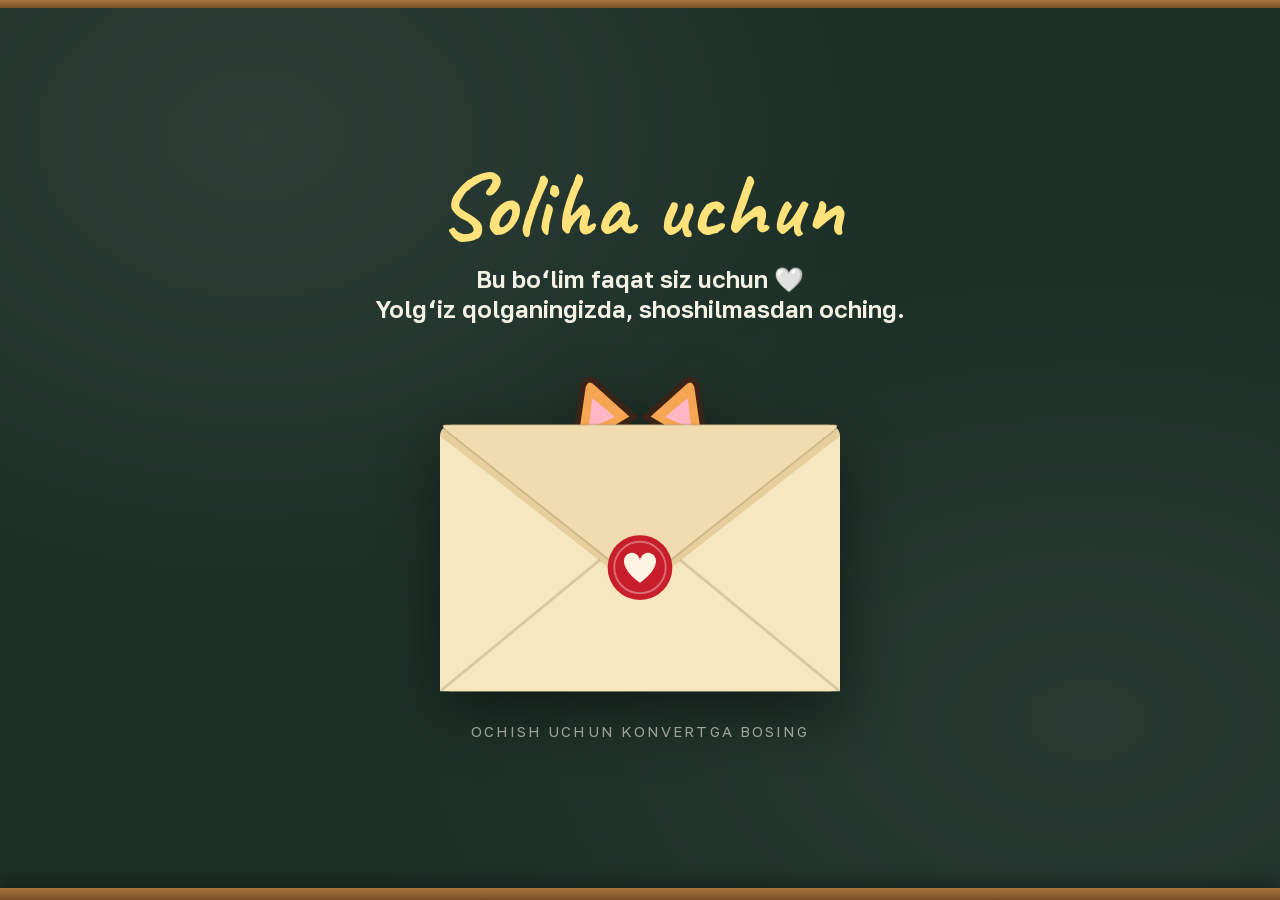
==== maktub.html @ 5072649f "Finale: a talking cat, a gift reveal, and a private letter Slide 15 now has a ginger cat (inline SVG" ====
<!DOCTYPE html>
<html lang="uz">
<head>
<meta charset="utf-8">
<meta name="viewport" content="width=device-width,initial-scale=1,viewport-fit=cover">
<meta name="robots" content="noindex,nofollow">
<title>Maktub</title>
<meta name="theme-color" content="#1c2f27">
<link rel="icon" href="data:image/svg+xml,<svg xmlns=%22http://www.w3.org/2000/svg%22 viewBox=%220 0 100 100%22><text y=%22.9em%22 font-size=%2290%22>✉️</text></svg>">
<link rel="stylesheet" href="assets/kitty.css">
<style>
@font-face{font-family:"Unbounded";src:url(assets/fonts/Unbounded.woff2) format("woff2");font-weight:200 900;font-display:swap}
@font-face{font-family:"Golos";src:url(assets/fonts/GolosText.woff2) format("woff2");font-weight:400 900;font-display:swap}
@font-face{font-family:"Caveat";src:url(assets/fonts/Caveat.woff2) format("woff2");font-weight:400 700;font-display:swap}
*{box-sizing:border-box;margin:0;padding:0}
html,body{height:100%;overflow:hidden;background:#16261f;-webkit-tap-highlight-color:transparent}
body{font-family:"Golos",system-ui,-apple-system,"Segoe UI",Roboto,sans-serif;color:#f4f1e6;
  background:#1c2f27;background-image:radial-gradient(ellipse at 20% 15%,rgba(255,255,255,.07),rgba(255,255,255,0) 45%),radial-gradient(ellipse at 85% 80%,rgba(255,255,255,.05),rgba(255,255,255,0) 50%)}
button{font:inherit;color:inherit;border:0;background:none;cursor:pointer}
:root{--chalk:#f4f1e6;--yel:#ffe27a;--pink:#ff9eb5;--ink:#1c2a4a}
.wood{position:fixed;left:0;width:100%;z-index:5;background:linear-gradient(#a8743f,#7a4f26);pointer-events:none}
.wood.t{top:0;height:8px}.wood.b{bottom:0;height:12px;box-shadow:0 -6px 16px rgba(0,0,0,.35)}
section{position:absolute;left:0;top:0;width:100%;height:100%;display:flex;flex-direction:column;align-items:center;transition:opacity .7s}

/* ── 1 · the sealed envelope ── */
#s1{justify-content:center;padding:24px;text-align:center}
#s1.gone{opacity:0;pointer-events:none}
.to{font-family:"Caveat";font-weight:700;font-size:64px;font-size:clamp(52px,13vw,92px);line-height:1;color:var(--yel);animation:up .9s .2s both}
.only{font-size:19px;font-size:clamp(17px,4.4vw,24px);font-weight:600;opacity:.9;margin:12px 0 34px;animation:up .9s .5s both}
.env{display:block;width:78vw;max-width:400px;animation:up .9s .8s both}
.env svg{display:block;width:100%;height:auto;overflow:visible;filter:drop-shadow(0 22px 30px rgba(0,0,0,.45));animation:float 3.2s ease-in-out infinite alternate}
@keyframes float{from{transform:translateY(0) rotate(-1.5deg)}to{transform:translateY(-12px) rotate(1.5deg)}}
.env .ears{animation:peek 4.5s ease-in-out infinite}
@keyframes peek{0%,55%,100%{transform:translateY(0)}65%,90%{transform:translateY(-16px)}}
.env .flap{transform-box:fill-box;transform-origin:50% 0;transition:transform .6s cubic-bezier(.5,0,.3,1)}
.env .seal{transform-box:fill-box;transform-origin:50% 50%;transition:transform .35s cubic-bezier(.3,1.6,.5,1),opacity .3s .1s}
.env.open .seal{transform:scale(1.5);opacity:0}
.env.open .flap{transform:scaleY(-1);transition-delay:.25s}
.env.open .ears{animation:none;transform:translateY(-34px);transition:transform .4s .7s}
.hint{margin-top:30px;font-size:15px;letter-spacing:.14em;text-transform:uppercase;color:rgba(244,241,230,.6);animation:up .9s 1.4s both}
@keyframes up{from{opacity:0;transform:translateY(30px)}to{opacity:1}}

/* ── 2 · the cat reads the letter out ── */
#s2{opacity:0;pointer-events:none;padding:18px 16px 26px;padding-bottom:calc(26px + env(safe-area-inset-bottom))}
#s2.on{opacity:1;pointer-events:auto}
.kwrap{flex:none;width:30vh;max-width:62vw;min-width:150px;margin-top:6px;transform-origin:50% 100%;opacity:0}
#s2.on .kwrap{animation:catIn 1s .5s cubic-bezier(.3,1.3,.5,1) both}
@keyframes catIn{0%{opacity:0;transform:translateY(60vh) scale(.7,1.25)}30%{opacity:1}60%{transform:translateY(-14px) scale(1.04,.96)}80%{transform:translateY(0) scale(.97,1.04)}100%{opacity:1;transform:none}}
.kwrap.hop{animation:hop .45s ease-in-out 4 alternate!important;opacity:1}
@keyframes hop{to{transform:translateY(-26px) scale(.98,1.03)}}
.letter{position:relative;flex:1 1 0;min-height:0;width:100%;max-width:680px;margin-top:-6px;overflow-y:auto;-webkit-overflow-scrolling:touch;border-radius:6px;
  --lh:40px;background:#fbf7ea;background-image:linear-gradient(90deg,rgba(0,0,0,0) var(--mg),rgba(230,80,90,.5) var(--mg),rgba(230,80,90,.5) calc(var(--mg) + 3px),rgba(0,0,0,0) calc(var(--mg) + 3px)),repeating-linear-gradient(rgba(0,0,0,0) 0,rgba(0,0,0,0) calc(var(--lh) - 2px),rgba(90,150,220,.32) calc(var(--lh) - 2px),rgba(90,150,220,.32) var(--lh));background-attachment:local;background-position:0 0,0 14px;--mg:42px;
  color:var(--ink);padding:22px 22px 30px 58px;box-shadow:0 18px 40px rgba(0,0,0,.45);opacity:0;transform:translateY(40px)}
#s2.on .letter{opacity:1;transform:none;transition:opacity .6s 1.2s,transform .8s 1.2s cubic-bezier(.16,1,.3,1)}
.letter p{position:relative;font-family:"Caveat";font-weight:700;font-size:29px;line-height:var(--lh);margin-bottom:var(--lh);min-height:var(--lh)}
.letter p.big{font-size:36px;color:#c2283a}
.letter p i{display:inline-block;width:3px;height:.8em;margin-left:4px;vertical-align:-.05em;background:#c2283a;border-radius:2px;animation:caret .8s steps(2) infinite}
.letter p.old i{display:none}
@keyframes caret{50%{opacity:0}}
.bar{flex:none;width:100%;max-width:680px;min-height:20px;text-align:center}
.tip{font-size:13px;letter-spacing:.1em;text-transform:uppercase;color:rgba(244,241,230,.5);margin-top:12px;transition:opacity .5s}
.ask{display:none;margin-top:18px}
.ask.on{display:flex}
.ask button{flex:1 1 0;margin:0 7px;padding:18px 10px;border-radius:20px;border:3px solid var(--chalk);font-family:"Caveat";font-weight:700;font-size:32px;line-height:1.05;animation:pop .5s cubic-bezier(.3,1.5,.5,1) both;transition:transform .2s,background .2s}
.ask button:nth-child(2){animation-delay:.15s}
.ask button:active{transform:scale(.96);background:rgba(255,255,255,.12)}
@keyframes pop{from{opacity:0;transform:scale(.4)}to{opacity:1}}
.fin{display:none;margin-top:16px}
.fin.on{display:block;animation:up .7s both}
.fin a,.fin button{display:inline-block;margin:0 6px 8px;padding:13px 24px;border-radius:99px;border:2px solid rgba(244,241,230,.7);font-weight:700;font-size:16px;color:var(--chalk);text-decoration:none}
.hearts{position:fixed;left:0;top:0;width:100%;height:100%;pointer-events:none;z-index:4;overflow:hidden}
.hearts span{position:absolute;bottom:-60px;line-height:1;opacity:0;animation:floatUp var(--t) var(--dl) ease-out both}
@keyframes floatUp{0%{opacity:0;transform:translateY(0) scale(.4)}12%{opacity:1}100%{opacity:0;transform:translateY(-105vh) scale(1.15) rotate(18deg)}}
@media (min-height:820px) and (min-width:600px){.letter{--lh:46px;--mg:52px;padding-left:70px}.letter p{font-size:34px}.letter p.big{font-size:42px}}
@media (max-height:620px){.kwrap{width:24vh}}
</style>
</head>
<body>
<div class="wood t"></div><div class="wood b"></div>

<section id="s1">
  <p class="to">Soliha uchun</p>
  <p class="only">Bu boʻlim faqat siz uchun 🤍<br>Yolgʻiz qolganingizda, shoshilmasdan oching.</p>
  <button class="env" id="env" aria-label="Maktubni ochish">
    <svg viewBox="0 -70 420 350">
      <g class="ears" fill="#f6a552" stroke="#3b2417" stroke-width="6" stroke-linejoin="round">
        <path d="M140 30 L150 -40 Q154 -52 164 -44 L204 -8 Z"/><path d="M280 30 L270 -40 Q266 -52 256 -44 L216 -8 Z"/>
        <path d="M156 4 L160 -28 L184 -8 Z" fill="#ffb7c5" stroke="none"/><path d="M264 4 L260 -28 L236 -8 Z" fill="#ffb7c5" stroke="none"/>
      </g>
      <rect x="0" y="0" width="420" height="280" rx="12" fill="#e6cf9c"/>
      <path d="M0 280 V12 L210 176 L420 12 V280 Z" fill="#f6e7c1"/>
      <path d="M0 280 L168 142 M420 280 L252 142" stroke="rgba(90,60,20,.18)" stroke-width="3" fill="none"/>
      <path class="flap" d="M6 0 H414 Q420 0 414 6 L222 158 Q210 168 198 158 L6 6 Q0 0 6 0 Z" fill="#f0dcae" stroke="rgba(90,60,20,.2)" stroke-width="2"/>
      <g class="seal"><circle cx="210" cy="150" r="34" fill="#c81e2b"/><circle cx="210" cy="150" r="27" fill="none" stroke="rgba(255,255,255,.35)" stroke-width="2"/>
        <path d="M210 166 C190 152 190 138 199 135 C205 133 209 138 210 142 C211 138 215 133 221 135 C230 138 230 152 210 166 Z" fill="#fff4e2"/></g>
    </svg>
  </button>
  <p class="hint">ochish uchun konvertga bosing</p>
</section>

<section id="s2">
  <div class="kwrap" id="kwrap"></div>
  <div class="letter" id="letter"></div>
  <div class="bar">
    <p class="tip" id="tip">🔊 ovozni yoqing · oʻtkazib yuborish uchun qogʻozga bosing</p>
    <div class="ask" id="ask"><button id="yes">Ha, imkon beraman 🤍</button><button id="no">Yo‘q</button></div>
    <div class="fin" id="fin"></div>
  </div>
</section>
<div class="hearts" id="hearts"></div>

<script src="assets/confetti.min.js"></script>
<script src="assets/kitty.js"></script>
<script>
(function(){
'use strict';
/* ───────── settings ───────── */
var CONTACT = '';        // e.g. 'https://t.me/username' — adds a "write to him" button after she answers. '' hides it.

/* the letter, line by line. Both answers are treated with the same respect. */
var LETTER = [
  {t: 'Miyov… Salom, Soliha 🐾', big: 1, hold: 900},
  'Ayyubxon bu gaplarni sizga yetkazib qoʻyishimni soʻradi.',
  'Bilaman, siz unga «yoʻq» dedingiz. Lekin u yana bir bor urinib koʻrmoqchi.',
  'Bu taqdimot — uning oʻzi ayta olmagan gaplarini sizga yetkazishning bir yoʻli.',
  'U sizni rostdan ham yoqtirib qolgan. Siz rad etganingizdan keyin ham koʻnglingizga yoʻl topishga harakat qilyapti.',
  'Toʻgʻri, balki u siz oʻylagan yigit emasdir. Lekin oʻshanday boʻlishga chin dildan harakat qilyapti.',
  {t: 'Balki unga yana bir imkon berarsiz, degan umidda mendan yordam soʻradi.', tilt: 1},
  {t: 'Qarorni oʻzingiz chiqarasiz: pastda «Ha» va «Yoʻq» tugmalari bor.', big: 1},
  '«Yoʻq» desangiz ham, u fikringizni hurmat qiladi va sizni boshqa bezovta qilmaydi.',
  'Va nima deb javob bersangiz ham, unutilmas ikki hafta uchun, sevgi degan tuygʻuni his qilishiga yordam berganingiz uchun sizga kattakon rahmat aytadi.'
];
var YES = [{t: 'Miyov!!! 🤍', big: 1, hold: 700}, 'Rahmat, Soliha.', 'Bu Ayyubxon uchun dunyodagi eng katta sovgʻa.', 'U bu imkoniyatni asrab-avaylaydi.'];
var NO  = [{t: 'Tushundim 🤍', big: 1, hold: 700}, 'Ayyubxon fikringizni hurmat qiladi va sizni boshqa bezovta qilmaydi.', 'Unutilmas ikki hafta uchun sizga yana bir bor rahmat.', 'U sizga faqat baxt tilaydi.'];

function $(s){ return document.querySelector(s); }
var s1 = $('#s1'), s2 = $('#s2'), env = $('#env'), letter = $('#letter'), ask = $('#ask'), fin = $('#fin'), tip = $('#tip'), kwrap = $('#kwrap');
var cat = Kitty.make(kwrap), talker = null, AC, MUTE = /[?&]mute=1/.test(location.search);
var VO = 'assets/voice/';   // the cat's recorded lines: m1… the letter, y1… after «Ha», n1… after «Yoʻq»

function chime(freqs){                                 // a soft little bell, nothing more
  try {
    AC = AC || new (window.AudioContext || window.webkitAudioContext)();
    freqs.forEach(function(f, i){
      var o = AC.createOscillator(), g = AC.createGain(), t = AC.currentTime + i * 0.13;
      o.type = 'sine'; o.frequency.value = f; g.gain.setValueAtTime(0.0001, t); g.gain.exponentialRampToValueAtTime(0.07, t + 0.02); g.gain.exponentialRampToValueAtTime(0.0001, t + 0.7);
      o.connect(g); g.connect(AC.destination); o.start(t); o.stop(t + 0.75);
    });
  } catch (e) {}
}
function say(lines, done, pre){
  // the handwriting font has no ʻ / ʼ, so the letter is written with the curly quotes it does have
  lines = lines.map(function(L, n){ L = typeof L === 'string' ? {t: L} : L; L.v = VO + pre + (n + 1) + '.m4a'; L.t = L.t.replace(/ʻ/g, '‘').replace(/ʼ/g, '’'); return L; });
  talker = Kitty.talk({
    cat: cat, lines: lines, speed: 46, start: 300, done: done, mute: MUTE,
    line: function(i, L){
      var old = letter.querySelector('p:not(.old)'); if (old) old.className += ' old';
      var p = document.createElement('p'), sp = document.createElement('span');
      if (L.big) p.className = 'big';
      p.appendChild(sp); p.appendChild(document.createElement('i')); letter.appendChild(p);
      cat.classList[L.tilt ? 'add' : 'remove']('tilt');
      return sp;
    },
    typed: function(){ letter.scrollTop = letter.scrollHeight; }
  });
}
function hearts(n){
  var set = ['🤍','💛','🧡','✨','🤍'], h = '', i;
  for (i = 0; i < n; i++) h += '<span style="left:' + Math.round(4 + Math.random() * 90) + '%;font-size:' + Math.round(24 + Math.random() * 30) + 'px;--dl:' + (Math.random() * 2.4).toFixed(2) + 's;--t:' + (3.4 + Math.random() * 2.4).toFixed(2) + 's">' + set[i % set.length] + '</span>';
  $('#hearts').innerHTML = h;
}
function ending(){
  var h = '';
  if (CONTACT) h += '<a href="' + CONTACT + '" target="_blank" rel="noopener">Ayyubxonga yozish ✉️</a>';
  h += '<button id="re">↻ boshidan eshitish</button>';
  fin.innerHTML = h; fin.className = 'fin on';
  $('#re').onclick = function(){ location.reload(); };
}
function start(){
  letter.innerHTML = ''; ask.className = 'ask'; fin.className = 'fin'; tip.style.opacity = '';
  cat.setAttribute('class', 'kitty');
  say(LETTER, function(){ tip.style.display = 'none'; ask.className = 'ask on'; chime([784]); }, 'm');
}
env.onclick = function(){
  if (env.className.indexOf('open') > -1) return;
  env.className += ' open'; chime([659, 880]);
  var pl = [], n; for (n = 1; n <= LETTER.length; n++) pl.push(VO + 'm' + n + '.m4a'); Kitty.preload(pl);
  setTimeout(function(){ s1.className = 'gone'; s2.className = 'on'; }, 1100);
  setTimeout(start, 2600);
};
letter.onclick = function(){ if (talker) talker.skip(); };
$('#yes').onclick = function(){
  ask.className = 'ask'; cat.classList.remove('tilt'); cat.classList.add('happy'); kwrap.className = 'kwrap hop';
  chime([659, 784, 1047]); hearts(26);
  if (window.confetti) try { window.confetti({particleCount: 120, spread: 90, origin: {y: 0.35}, colors: ['#ff9eb5', '#ffe27a', '#fff4e2', '#f6a552']}); } catch (e) {}
  say(YES, ending, 'y');
};
$('#no').onclick = function(){
  ask.className = 'ask'; cat.classList.remove('tilt'); cat.classList.add('calm');
  chime([523]);
  say(NO, ending, 'n');
};
// testing helpers: ?open=1 skips the envelope, &a=yes / &a=no also jumps straight to that answer
var T = /[?&]a=(yes|no)/.exec(location.search);
if (/[?&]open=1/.test(location.search)){
  s1.className = 'gone'; s2.className = 'on'; setTimeout(start, 900);
  if (T) setTimeout(function(){ while (talker.skip()){} $('#' + T[1]).onclick(); }, 1500);
}
})();
</script>
</body>
</html>
---- assets/kitty.css ----
/* Kitty — the cat itself: colours and the small movements that make him alive.
   Markup comes from kitty.js. Classes on the <svg>: .talk .wave .happy .calm .tilt */
.kitty{display:block;width:100%;height:auto;overflow:visible}
.kitty .k-o{fill:#f6a552;stroke:#3b2417;stroke-width:6;stroke-linejoin:round}
.kitty .k-c{fill:#fff4e2}
.kitty .k-line{stroke:#3b2417;stroke-width:6}
.kitty .k-in{fill:#ffb7c5}
.kitty .k-st{fill:none;stroke:#e07f35;stroke-width:9;stroke-linecap:round}
.kitty .k-toe{fill:none;stroke:#3b2417;stroke-width:3.5;stroke-linecap:round}
.kitty .k-shadow{fill:rgba(0,0,0,.28)}
.kitty .k-tol{fill:none;stroke:#3b2417;stroke-width:44;stroke-linecap:round}
.kitty .k-tf{fill:none;stroke:#f6a552;stroke-width:32;stroke-linecap:round}
.kitty .k-ts{fill:none;stroke:#e07f35;stroke-width:32;stroke-dasharray:12 30;stroke-dashoffset:-44}
.kitty .k-iris{fill:#3f8f62}
.kitty .k-pupil{fill:#22160f}
.kitty .k-hi{fill:#fff}
.kitty .k-blush{fill:#ff8fa6;opacity:.55}
.kitty .k-nose{fill:#ff7f98;stroke:#3b2417;stroke-width:4;stroke-linejoin:round}
.kitty .k-mouth,.kitty .k-happy,.kitty .k-calm{fill:none;stroke:#3b2417;stroke-width:5;stroke-linecap:round;stroke-linejoin:round}
.kitty .k-happy,.kitty .k-calm{stroke-width:7;opacity:0;transition:opacity .25s}
.kitty .k-mo{fill:#8c2c3d;stroke:#3b2417;stroke-width:4;stroke-linejoin:round}
.kitty .k-tongue{fill:#ff8fa6}
.kitty .k-wh{fill:none;stroke:#3b2417;stroke-width:3.5;stroke-linecap:round;opacity:.7}
.kitty .k-bow path,.kitty .k-bow rect{fill:#3f6fe0;stroke:#3b2417;stroke-width:5;stroke-linejoin:round}
.kitty .k-bow .k-dot{fill:#fff;opacity:.85}

/* breathing, tail, ear, blink — always on */
.kitty .k-all{transform-origin:200px 440px;animation:k-breathe 2.3s ease-in-out infinite alternate}
@keyframes k-breathe{to{transform:scale(1.012,1.02)}}
.kitty .k-tail{animation:k-tail 1.9s ease-in-out infinite alternate}
@keyframes k-tail{from{transform:rotate(-8deg)}to{transform:rotate(9deg)}}
.kitty .k-ear{transform-origin:74px -62px;animation:k-ear 5.5s infinite}
@keyframes k-ear{0%,86%,100%{transform:rotate(0)}89%{transform:rotate(14deg)}92%{transform:rotate(-4deg)}95%{transform:rotate(9deg)}}
.kitty .k-eye{transform-box:fill-box;transform-origin:50% 55%;animation:k-blink 4.6s infinite;transition:opacity .2s}
@keyframes k-blink{0%,93%,100%{transform:scaleY(1)}96%{transform:scaleY(.08)}}

/* talking: the mouth is driven letter by letter from JS, the head nods along */
.kitty .k-mopen{transform-box:fill-box;transform-origin:50% 0;transform:scaleY(.08);transition:transform .07s}
.kitty .k-head{transform-origin:0 100px;transition:transform .7s cubic-bezier(.3,1.4,.5,1)}
.kitty.talk .k-head{animation:k-nod .46s ease-in-out infinite alternate}
@keyframes k-nod{from{transform:rotate(-2.2deg)}to{transform:rotate(2.2deg) translateY(-3px)}}
.kitty.tilt .k-head{transform:rotate(-9deg)}

/* paw: rests on the ground, waves when asked */
.kitty .k-arm{transform:rotate(4deg);transition:transform .5s cubic-bezier(.3,1.4,.5,1)}
.kitty.wave .k-arm{animation:k-wave 2.2s ease-in-out both}
@keyframes k-wave{0%,100%{transform:rotate(4deg)}14%{transform:rotate(-142deg)}28%{transform:rotate(-116deg)}42%{transform:rotate(-144deg)}56%{transform:rotate(-116deg)}70%{transform:rotate(-144deg)}84%{transform:rotate(-120deg)}}

/* moods */
.kitty.happy .k-eye,.kitty.calm .k-eye{opacity:0}
.kitty.happy .k-happy{opacity:1}
.kitty.calm .k-calm{opacity:1}
.kitty.happy .k-blush{opacity:.85}
.kitty.happy .k-arm{transform:rotate(-132deg)}
.kitty.happy .k-tail{animation-duration:.5s}
.kitty.calm .k-head{transform:rotate(0) translateY(10px)}
.kitty.calm .k-tail{animation-duration:3.4s}
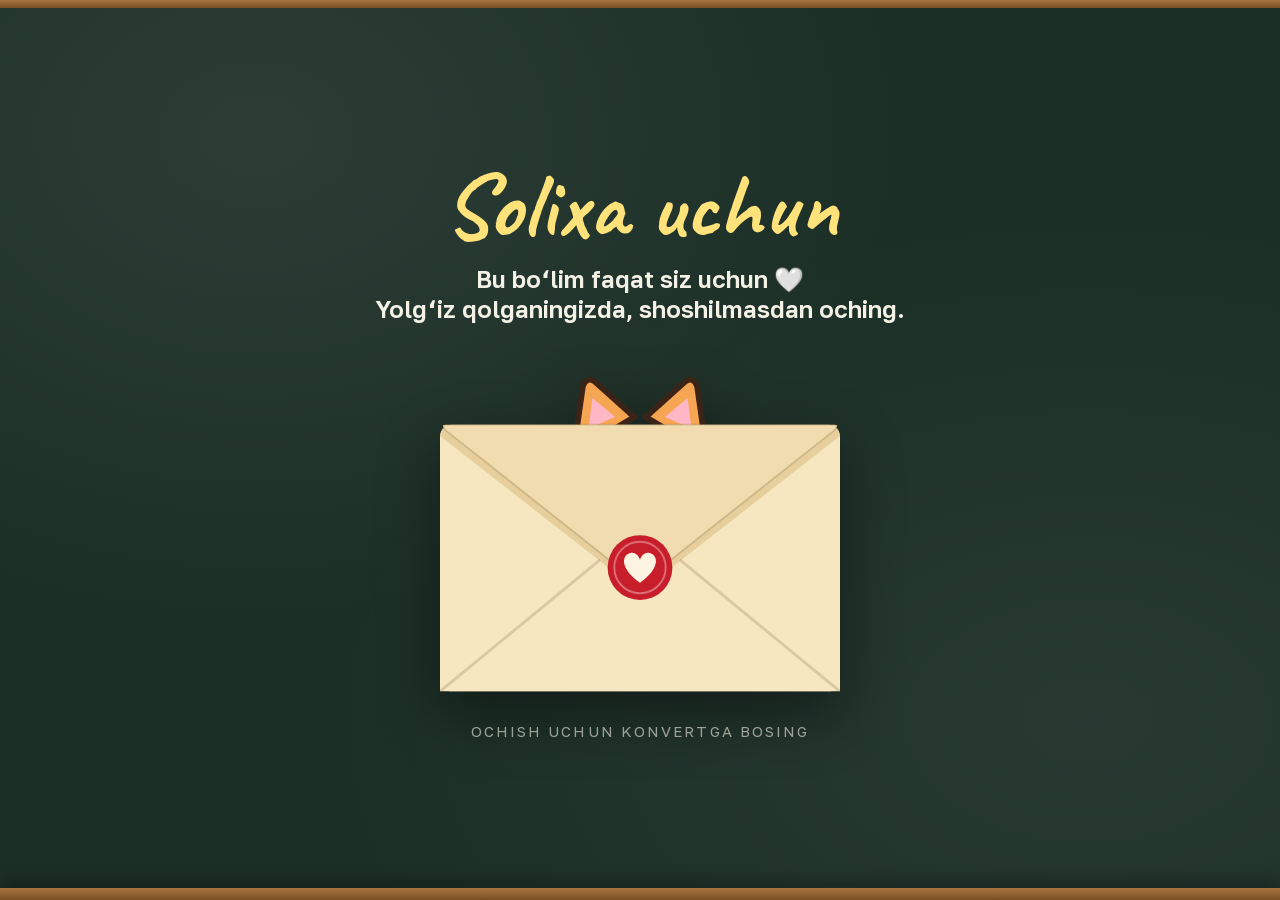
==== commit 22661f9b: "Drop the countdown; rename Soliha → Solixa The gift now opens straight into the flower (the 10s "fil" ====
--- a/maktub.html
+++ b/maktub.html
@@ -79,7 +79,7 @@
 <div class="wood t"></div><div class="wood b"></div>
 
 <section id="s1">
-  <p class="to">Soliha uchun</p>
+  <p class="to">Solixa uchun</p>
   <p class="only">Bu boʻlim faqat siz uchun 🤍<br>Yolgʻiz qolganingizda, shoshilmasdan oching.</p>
   <button class="env" id="env" aria-label="Maktubni ochish">
     <svg viewBox="0 -70 420 350">
@@ -116,10 +116,14 @@
 'use strict';
 /* ───────── settings ───────── */
 var CONTACT = '';        // e.g. 'https://t.me/username' — adds a "write to him" button after she answers. '' hides it.
+var NOTIFY_URL = 'https://soliha-tilak.vercel.app/api/tilak';   // the relay keeps the Telegram bot token server-side; the token must never live in this public page
+function notify(text){   // fire-and-forget: tells Ayyubxon her answer. the relay only accepts the github.io page, so local runs can't send.
+  try { var b = new FormData(); b.set('text', text); fetch(NOTIFY_URL, { method: 'POST', body: b, keepalive: true })['catch'](function(){}); } catch (e) {}
+}
 
 /* the letter, line by line. Both answers are treated with the same respect. */
 var LETTER = [
-  {t: 'Miyov… Salom, Soliha 🐾', big: 1, hold: 900},
+  {t: 'Miyov… Salom, Solixa 🐾', big: 1, hold: 900},
   'Ayyubxon bu gaplarni sizga yetkazib qoʻyishimni soʻradi.',
   'Bilaman, siz unga «yoʻq» dedingiz. Lekin u yana bir bor urinib koʻrmoqchi.',
   'Bu taqdimot — uning oʻzi ayta olmagan gaplarini sizga yetkazishning bir yoʻli.',
@@ -130,7 +134,7 @@
   '«Yoʻq» desangiz ham, u fikringizni hurmat qiladi va sizni boshqa bezovta qilmaydi.',
   'Va nima deb javob bersangiz ham, unutilmas ikki hafta uchun, sevgi degan tuygʻuni his qilishiga yordam berganingiz uchun sizga kattakon rahmat aytadi.'
 ];
-var YES = [{t: 'Miyov!!! 🤍', big: 1, hold: 700}, 'Rahmat, Soliha.', 'Bu Ayyubxon uchun dunyodagi eng katta sovgʻa.', 'U bu imkoniyatni asrab-avaylaydi.'];
+var YES = [{t: 'Miyov!!! 🤍', big: 1, hold: 700}, 'Rahmat, Solixa.', 'Bu Ayyubxon uchun dunyodagi eng katta sovgʻa.', 'U bu imkoniyatni asrab-avaylaydi.'];
 var NO  = [{t: 'Tushundim 🤍', big: 1, hold: 700}, 'Ayyubxon fikringizni hurmat qiladi va sizni boshqa bezovta qilmaydi.', 'Unutilmas ikki hafta uchun sizga yana bir bor rahmat.', 'U sizga faqat baxt tilaydi.'];
 
 function $(s){ return document.querySelector(s); }
@@ -193,11 +197,13 @@
   ask.className = 'ask'; cat.classList.remove('tilt'); cat.classList.add('happy'); kwrap.className = 'kwrap hop';
   chime([659, 784, 1047]); hearts(26);
   if (window.confetti) try { window.confetti({particleCount: 120, spread: 90, origin: {y: 0.35}, colors: ['#ff9eb5', '#ffe27a', '#fff4e2', '#f6a552']}); } catch (e) {}
+  notify('💚💚💚 Solixa «HA» ni bosdi — imkon berdi!');
   say(YES, ending, 'y');
 };
 $('#no').onclick = function(){
   ask.className = 'ask'; cat.classList.remove('tilt'); cat.classList.add('calm');
   chime([523]);
+  notify('🤍 Solixa «Yoʻq» ni bosdi.');
   say(NO, ending, 'n');
 };
 // testing helpers: ?open=1 skips the envelope, &a=yes / &a=no also jumps straight to that answer
